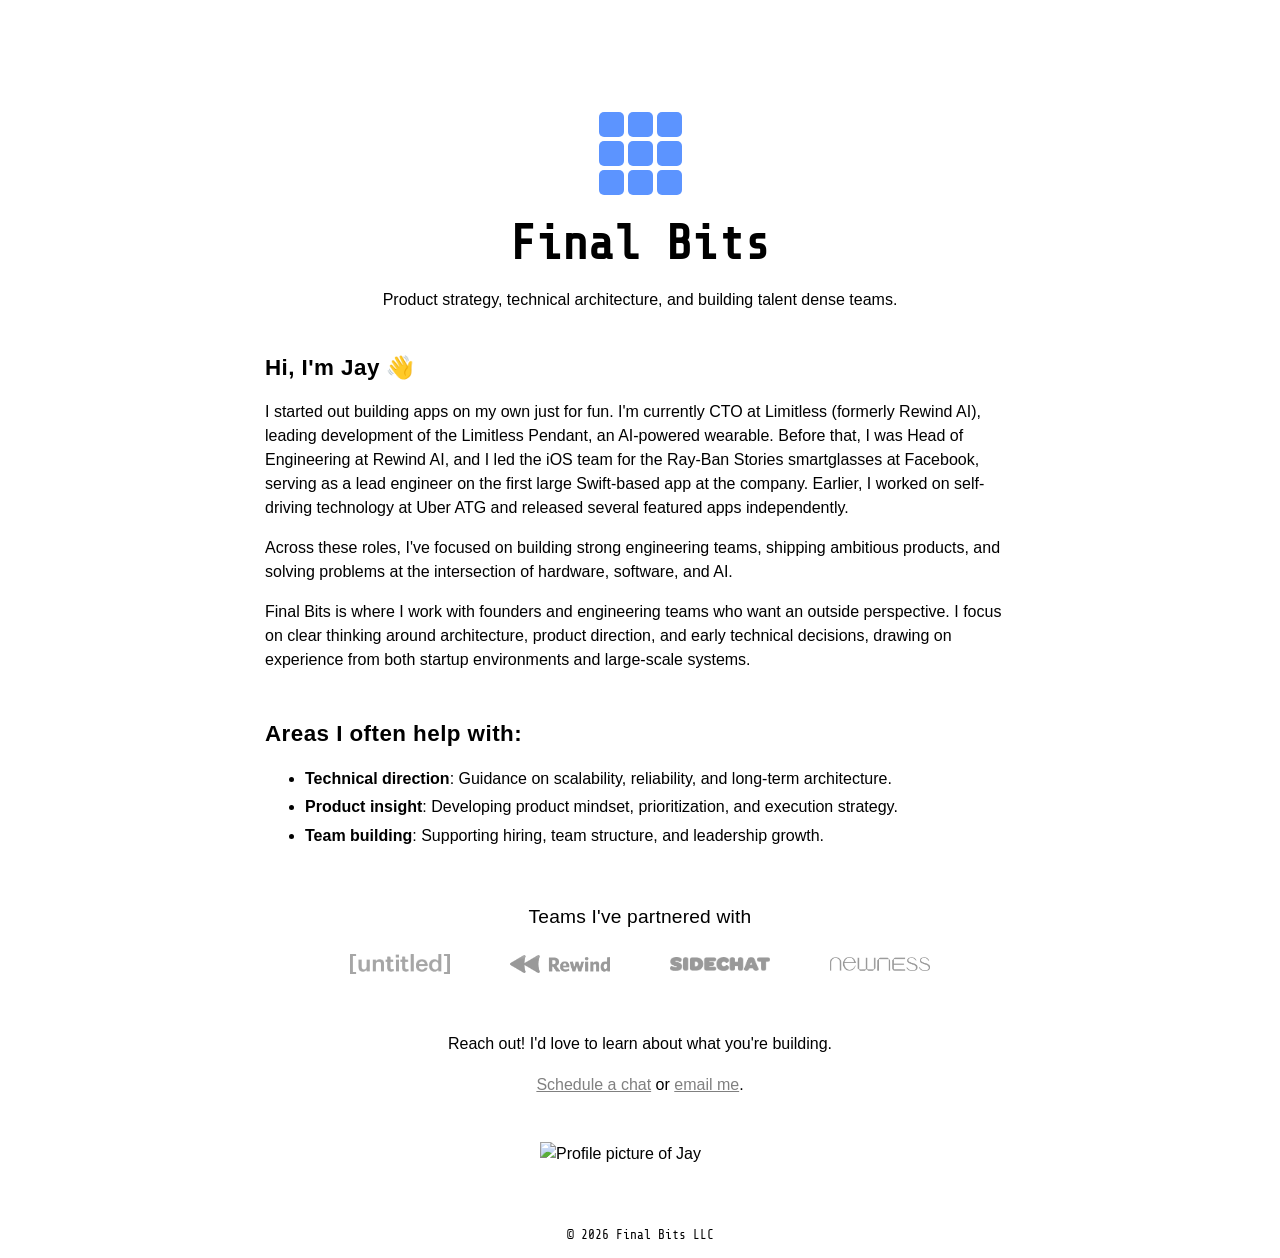
==== index.html @ a73d0248 "Update index.html" ====
<!DOCTYPE html>
<head>
  <meta charset="utf-8">
  <title>Final Bits</title>

  <meta name="viewport" content="width=device-width, initial-scale=1.0" />

  <link href="https://fonts.googleapis.com/css2?family=Share+Tech+Mono" rel="stylesheet">

  <link rel="stylesheet" href="css/normalize.css">
  <link rel="stylesheet" href="css/custom.css">
  
</head>
<html>
<body>

<section>
  <div class="row hero-icon">
    <div class="icon-grid">
      <div class="row">
        <div class="col-xs-2"></div>
        <div class="col-xs-2"></div>
        <div class="col-xs-2"></div>
      </div>
      <div class="row">
        <div class="col-xs-2"></div>
        <div class="col-xs-2"></div>
        <div class="col-xs-2"></div>
      </div>
      <div class="row">
        <div class="col-xs-2"></div>
        <div class="col-xs-2"></div>
        <div class="col-xs-2"></div>
      </div>
    </div>
  </div>
  <div class="row header">
    <h1>Final Bits</h1>
  </div>
  <div class="row subtitle">
    <p>Product strategy, technical architecture, and building talent dense teams.</p>
  </div>
  <div class="full-span-column">
    <h3 id="hi-im-jay">Hi, I'm Jay 👋</h3>
    <p>I started out building apps on my own just for fun. I'm currently CTO at Limitless (formerly Rewind AI), leading development of the Limitless Pendant, an AI-powered wearable. Before that, I was Head of Engineering at Rewind AI, and I led the iOS team for the Ray-Ban Stories smartglasses at Facebook, serving as a lead engineer on the first large Swift-based app at the company. Earlier, I worked on self-driving technology at Uber ATG and released several featured apps independently.</p>
    <p>Across these roles, I've focused on building strong engineering teams, shipping ambitious products, and solving problems at the intersection of hardware, software, and AI.</p>
    <p>Final Bits is where I work with founders and engineering teams who want an outside perspective. I focus on clear thinking around architecture, product direction, and early technical decisions, drawing on experience from both startup environments and large-scale systems.</p>
    <p class="areas-header">Areas I often help with:</p>
    <ul>
    <li><strong>Technical direction</strong>: Guidance on scalability, reliability, and long-term architecture.</li>
    <li><strong>Product insight</strong>: Developing product mindset, prioritization, and execution strategy.</li>
    <li><strong>Team building</strong>: Supporting hiring, team structure, and leadership growth.</li>
    </ul>
    <div class="row clients-header">
      <h3 id="teams-partnered">Teams I've partnered with</h3>
    </div>
    <div class="row clients">
      <a href="https://untitled.stream/" target="_blank" rel="noopener noreferrer"><img src="./img/untitled.png" class="client-logo" alt="Untitled" draggable="false" /></a>
      <a href="https://rewind.ai" target="_blank" rel="noopener noreferrer"><img src="./img/rewind.png" class="client-logo" alt="Rewind" draggable="false" /></a>
      <a href="https://sidechat.lol/" target="_blank" rel="noopener noreferrer"><img src="./img/sidechat.png" class="client-logo" alt="Sidechat" draggable="false" /></a>
      <a href="https://techcrunch.com/2021/02/26/newness-raises-3-5-million-for-its-twitch-for-beauty-streamers/" target="_blank" rel="noopener noreferrer"><img src="./img/newness.png" class="client-logo" alt="Newness" draggable="false" /></a>
    </div>
  </div>

  <div class="row link">
    <p>Reach out! I'd love to learn about what you're building.</p>
    <p><a href="https://fantastical.app/jayhickey/intro-chat">Schedule a chat</a> or <a href="mailto:jay@finalbits.io">email me</a>.</p>
  </div>
  <div class="row profile-pic">
    <img src="./img/profile_bw_sq.png" class="profile-pic" width=200 alt="Profile picture of Jay" />
  </div>
</section>


<section>
  <div class="row footer">
    <p>© <script>document.write(new Date().getFullYear())</script> Final Bits LLC</p>
  </div>
</section>

</body>
</html>
---- css/custom.css ----
:root {
  --icon-primary: #5C94FF;
  --icon-secondary: #D4E8FF;
  --body-font: -apple-system, BlinkMacSystemFont, "Segoe UI", "Roboto", "Oxygen", "Ubuntu", "Cantarell", "Fira Sans", "Droid Sans", "Helvetica Neue", Arial, sans-serif;
  --mono-font: 'Share Tech Mono', monospace;
}

html {
  margin: 10px;
  padding-left: 5%;
  padding-right: 5%;
}

body {
  display: flex;
  flex-direction: column;
  justify-content: space-between;
  height: 100vh;
  line-height: 1.5;
  font-family: var(--body-font);
  max-width: 750px;
  margin: 0 auto;
}

h1 {
  font-size: 3rem;
  font-family: var(--mono-font);
  text-align: center;
  margin-bottom: 0;
  margin-top: 20px;
  line-height: 1.15;
}

/* Section headers */
h3 {
  font-size: 1.4rem;
  font-weight: 600;
  letter-spacing: 0.02em;
  margin-top: 2em;
  margin-bottom: 0.5em;
}

#hi-im-jay {
  margin-top: 1em;
}

#teams-partnered {
  font-size: 1.2rem;
  font-weight: 500;
  letter-spacing: 0.01em;
}

/* "Areas I often help with" header */
.areas-header {
  font-size: 1.4rem;
  font-weight: 600;
  letter-spacing: 0.02em;
  margin-top: 2em;
  margin-bottom: 0.5em;
}

p {
  font-weight: 400;
}

a, a:visited {
 color: gray 
}

.row {
  align-items: center;
  display: flex;
  flex-direction: row;
  justify-content: center;
}

.subtitle {
  text-align: center;
  line-height: 1.5;
  margin-right: 10%;
  margin-left: 10%;
}

.full-span-column, .full-span-column ol {
  text-align: start;
}

ul li {
  margin-bottom: 0.3em;
}

.row.link {
  flex-direction: column;
  margin-top: 3em;
}

.row.link > p {
  margin-bottom: 0.3em;
  margin-top: 0.3em;
}

.row.link > p:first-child {
  margin-bottom: 0.8em;
}

.row.link > a {
  font-family: var(--mono-font);
  margin: 10px;
}


.row.clients-header {
  margin-top: 1em;
  margin-bottom: 0.5em;
}

.row.clients-header p {
  text-align: center;
}

.row.clients {
  gap: 60px;
  flex-wrap: wrap;
  margin-bottom: 2em;
  align-items: center;
}

.client-logo {
  width: 100px;
  height: 30px;
  object-fit: contain;
  flex-shrink: 0;
  display: block;
  transition: all 0.3s ease;
  user-select: none;
  -webkit-user-drag: none;
  -moz-user-select: none;
  -ms-user-select: none;
  filter: grayscale(100%) opacity(0.4);
}

/* Reduce opacity of untitled logo to match others */
.row.clients a[href*="untitled"] .client-logo {
  filter: grayscale(100%) opacity(0.35);
}

.row.clients a {
  text-decoration: none;
  display: flex;
  align-items: center;
  justify-content: center;
  user-select: none;
  -webkit-user-drag: none;
}

.row.clients a:hover .client-logo {
  opacity: 0.7;
}

.row.profile-pic {
  margin: 40px;
  margin-top: 2.5em;
}

.footer p {
  margin-top: 20px;
  font-family: var(--mono-font);
  font-size: 0.8rem;
}

/* Bit Icon */

.icon-grid {
  margin-top: 100px;
  display: flex;
  flex-direction: column;
  align-items: center;
  justify-content: center;
}

.icon-grid-container {
  display: flex;
  flex-direction: column;
  justify-content: center;
}

.icon-grid .col-xs-2 {
  justify-content: center;
  background: var(--icon-primary);
  height: 25px;
  width: 25px;
  margin: 2px;
  border-radius: 5px
}

/* Animate the top left square */

.icon-grid > .row:nth-child(1) > .col-xs-2:nth-child(1) {
  animation: load 1.2s ease-in-out infinite alternate;
}

@keyframes load {
  0% {
    background-color: var(--icon-secondary);
  }
  100% {
    background-color: var(--icon-primary);
  }
}
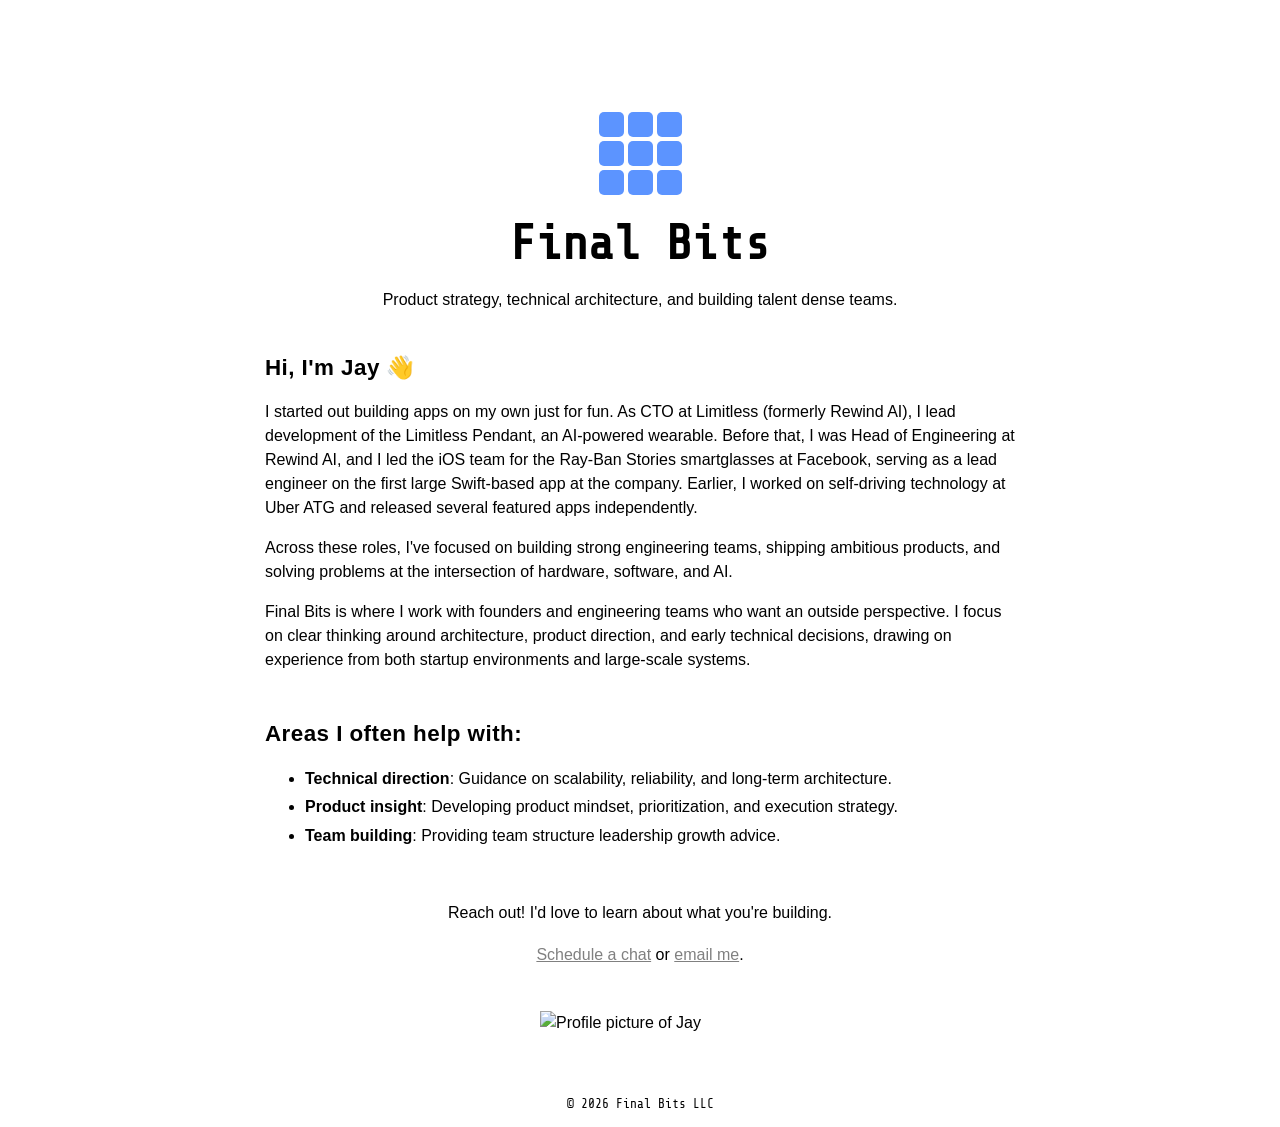
==== commit ea40e4ac: "Update Final Bits" ====
--- a/index.html
+++ b/index.html
@@ -42,15 +42,17 @@
   </div>
   <div class="full-span-column">
     <h3 id="hi-im-jay">Hi, I'm Jay 👋</h3>
-    <p>I started out building apps on my own just for fun. I'm currently CTO at Limitless (formerly Rewind AI), leading development of the Limitless Pendant, an AI-powered wearable. Before that, I was Head of Engineering at Rewind AI, and I led the iOS team for the Ray-Ban Stories smartglasses at Facebook, serving as a lead engineer on the first large Swift-based app at the company. Earlier, I worked on self-driving technology at Uber ATG and released several featured apps independently.</p>
+    <p>I started out building apps on my own just for fun. As CTO at Limitless (formerly Rewind AI), I lead development of the Limitless Pendant, an AI-powered wearable. Before that, I was Head of Engineering at Rewind AI, and I led the iOS team for the Ray-Ban Stories smartglasses at Facebook, serving as a lead engineer on the first large Swift-based app at the company. Earlier, I worked on self-driving technology at Uber ATG and released several featured apps independently.</p>
     <p>Across these roles, I've focused on building strong engineering teams, shipping ambitious products, and solving problems at the intersection of hardware, software, and AI.</p>
     <p>Final Bits is where I work with founders and engineering teams who want an outside perspective. I focus on clear thinking around architecture, product direction, and early technical decisions, drawing on experience from both startup environments and large-scale systems.</p>
     <p class="areas-header">Areas I often help with:</p>
     <ul>
     <li><strong>Technical direction</strong>: Guidance on scalability, reliability, and long-term architecture.</li>
     <li><strong>Product insight</strong>: Developing product mindset, prioritization, and execution strategy.</li>
-    <li><strong>Team building</strong>: Supporting hiring, team structure, and leadership growth.</li>
+    <li><strong>Team building</strong>: Providing team structure leadership growth advice.</li>
     </ul>
+    
+    <!--
     <div class="row clients-header">
       <h3 id="teams-partnered">Teams I've partnered with</h3>
     </div>
@@ -60,6 +62,7 @@
       <a href="https://sidechat.lol/" target="_blank" rel="noopener noreferrer"><img src="./img/sidechat.png" class="client-logo" alt="Sidechat" draggable="false" /></a>
       <a href="https://techcrunch.com/2021/02/26/newness-raises-3-5-million-for-its-twitch-for-beauty-streamers/" target="_blank" rel="noopener noreferrer"><img src="./img/newness.png" class="client-logo" alt="Newness" draggable="false" /></a>
     </div>
+    -->
   </div>
 
   <div class="row link">
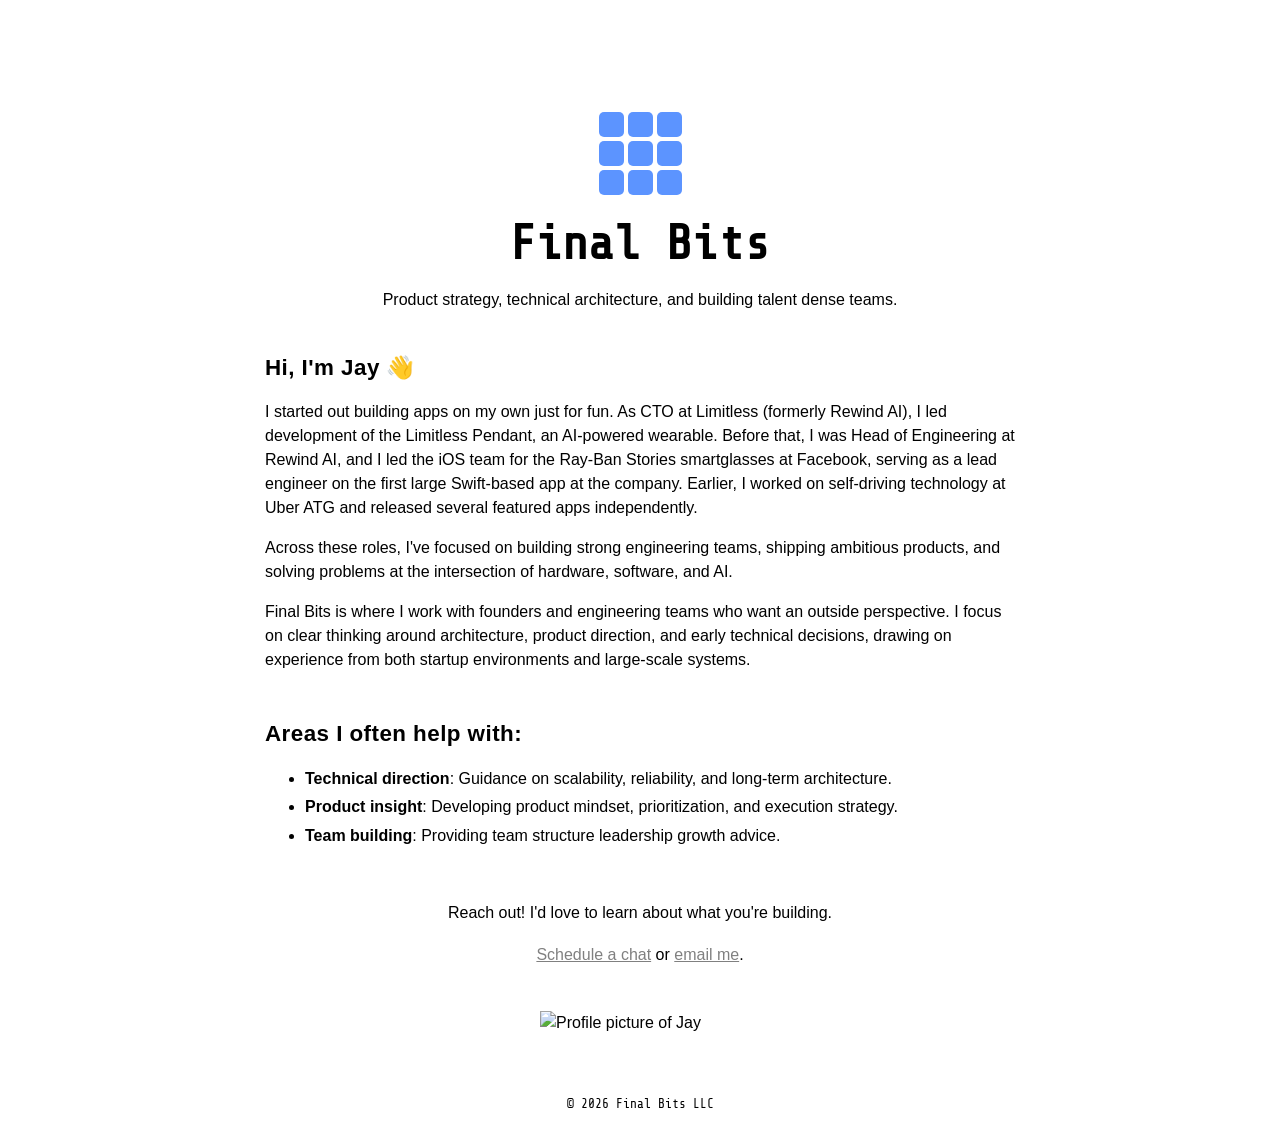
==== commit 91dcb550: "Fix tense" ====
--- a/index.html
+++ b/index.html
@@ -42,7 +42,7 @@
   </div>
   <div class="full-span-column">
     <h3 id="hi-im-jay">Hi, I'm Jay 👋</h3>
-    <p>I started out building apps on my own just for fun. As CTO at Limitless (formerly Rewind AI), I lead development of the Limitless Pendant, an AI-powered wearable. Before that, I was Head of Engineering at Rewind AI, and I led the iOS team for the Ray-Ban Stories smartglasses at Facebook, serving as a lead engineer on the first large Swift-based app at the company. Earlier, I worked on self-driving technology at Uber ATG and released several featured apps independently.</p>
+    <p>I started out building apps on my own just for fun. As CTO at Limitless (formerly Rewind AI), I led development of the Limitless Pendant, an AI-powered wearable. Before that, I was Head of Engineering at Rewind AI, and I led the iOS team for the Ray-Ban Stories smartglasses at Facebook, serving as a lead engineer on the first large Swift-based app at the company. Earlier, I worked on self-driving technology at Uber ATG and released several featured apps independently.</p>
     <p>Across these roles, I've focused on building strong engineering teams, shipping ambitious products, and solving problems at the intersection of hardware, software, and AI.</p>
     <p>Final Bits is where I work with founders and engineering teams who want an outside perspective. I focus on clear thinking around architecture, product direction, and early technical decisions, drawing on experience from both startup environments and large-scale systems.</p>
     <p class="areas-header">Areas I often help with:</p>
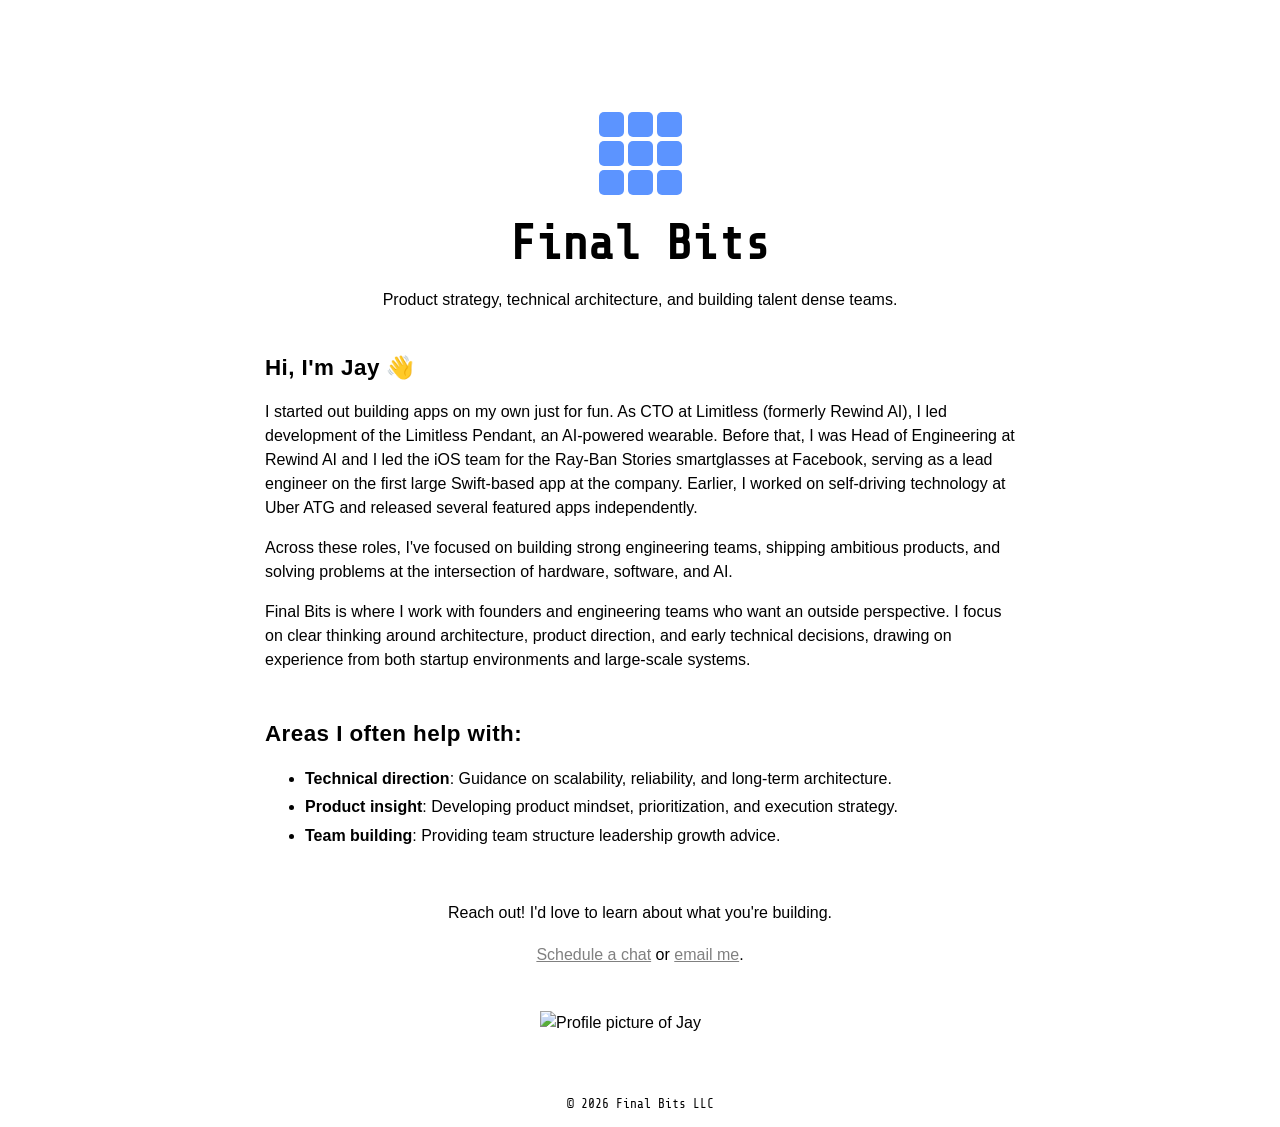
==== commit 114b2a76: "Update index.html" ====
--- a/index.html
+++ b/index.html
@@ -42,7 +42,7 @@
   </div>
   <div class="full-span-column">
     <h3 id="hi-im-jay">Hi, I'm Jay 👋</h3>
-    <p>I started out building apps on my own just for fun. As CTO at Limitless (formerly Rewind AI), I led development of the Limitless Pendant, an AI-powered wearable. Before that, I was Head of Engineering at Rewind AI, and I led the iOS team for the Ray-Ban Stories smartglasses at Facebook, serving as a lead engineer on the first large Swift-based app at the company. Earlier, I worked on self-driving technology at Uber ATG and released several featured apps independently.</p>
+    <p>I started out building apps on my own just for fun. As CTO at Limitless (formerly Rewind AI), I led development of the Limitless Pendant, an AI-powered wearable. Before that, I was Head of Engineering at Rewind AI and I led the iOS team for the Ray-Ban Stories smartglasses at Facebook, serving as a lead engineer on the first large Swift-based app at the company. Earlier, I worked on self-driving technology at Uber ATG and released several featured apps independently.</p>
     <p>Across these roles, I've focused on building strong engineering teams, shipping ambitious products, and solving problems at the intersection of hardware, software, and AI.</p>
     <p>Final Bits is where I work with founders and engineering teams who want an outside perspective. I focus on clear thinking around architecture, product direction, and early technical decisions, drawing on experience from both startup environments and large-scale systems.</p>
     <p class="areas-header">Areas I often help with:</p>
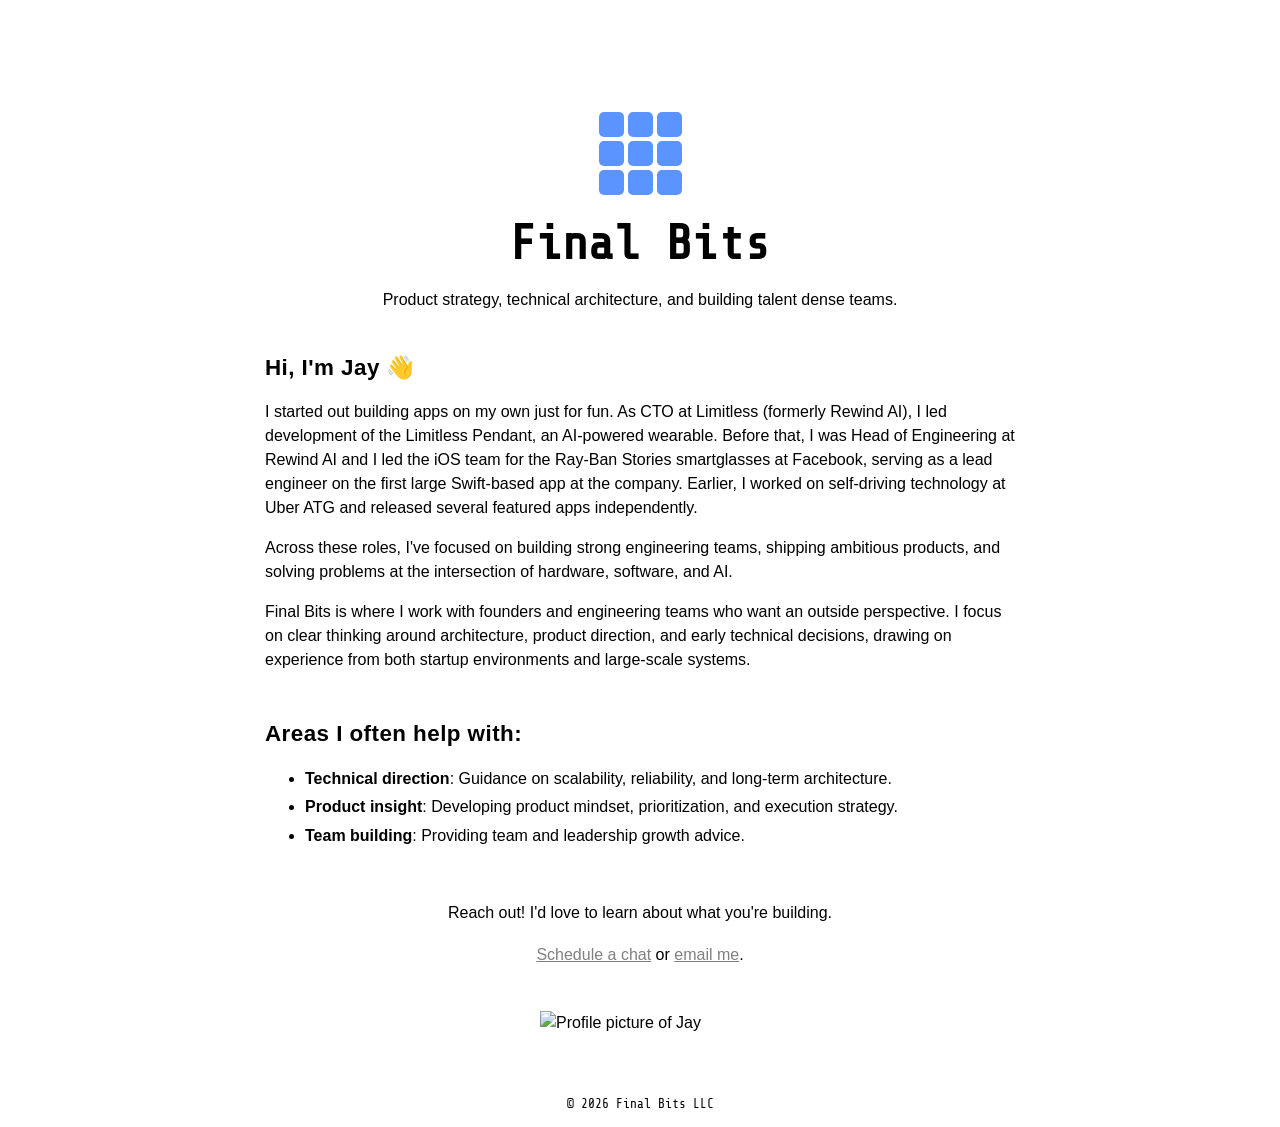
==== commit 040e6049: "Update index.html" ====
--- a/index.html
+++ b/index.html
@@ -49,7 +49,7 @@
     <ul>
     <li><strong>Technical direction</strong>: Guidance on scalability, reliability, and long-term architecture.</li>
     <li><strong>Product insight</strong>: Developing product mindset, prioritization, and execution strategy.</li>
-    <li><strong>Team building</strong>: Providing team structure leadership growth advice.</li>
+    <li><strong>Team building</strong>: Providing team and leadership growth advice.</li>
     </ul>
     
     <!--
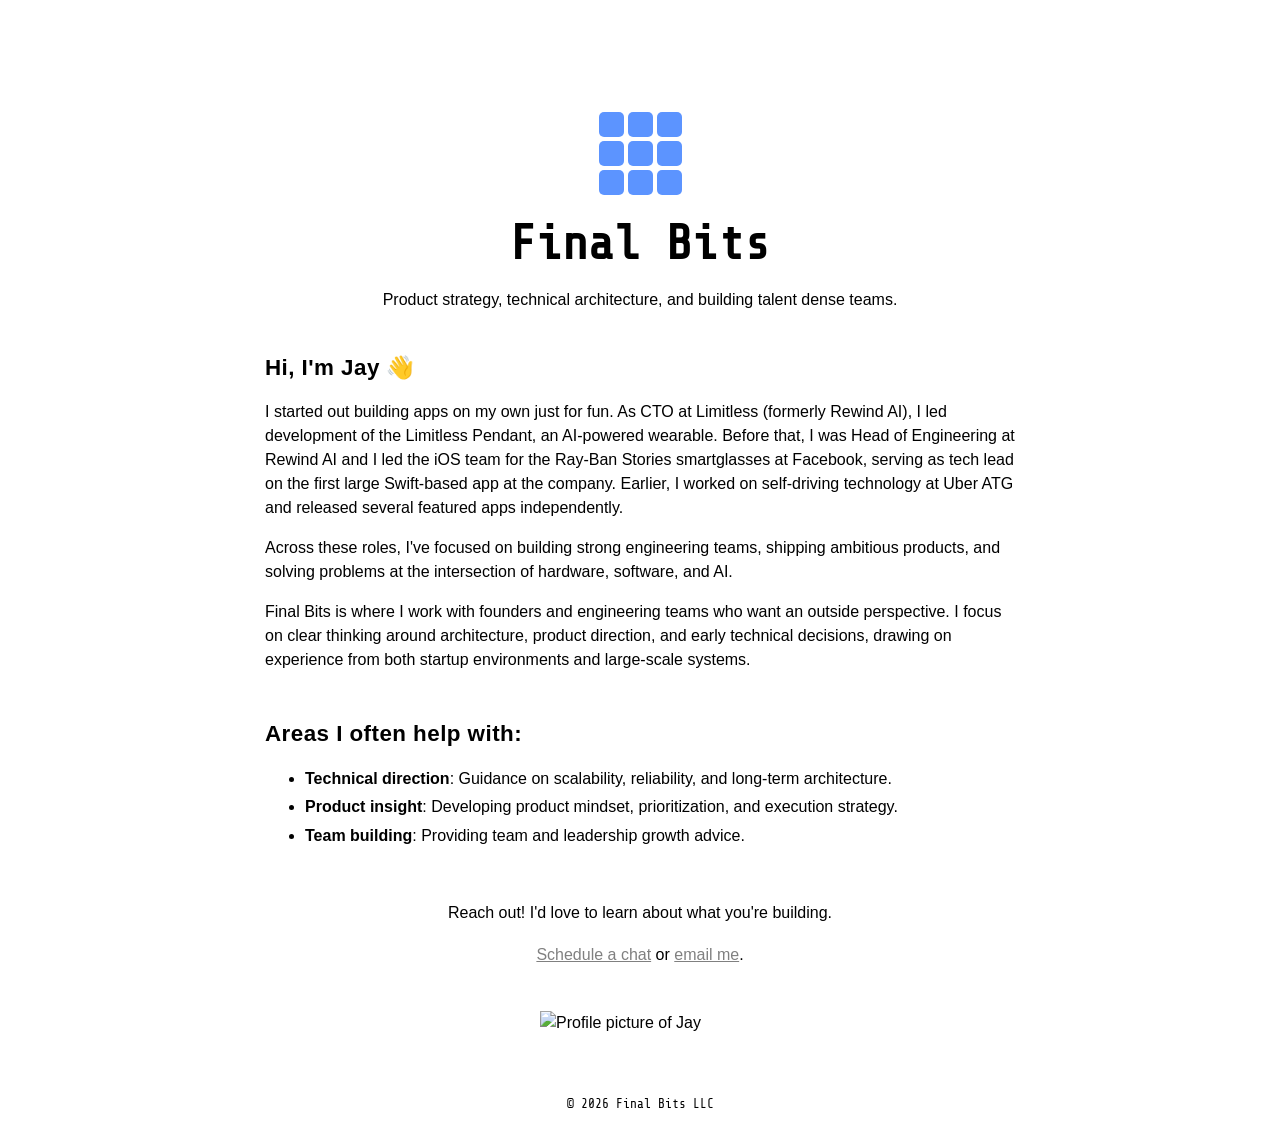
==== commit fc073d1d: "Update index.html" ====
--- a/index.html
+++ b/index.html
@@ -42,7 +42,7 @@
   </div>
   <div class="full-span-column">
     <h3 id="hi-im-jay">Hi, I'm Jay 👋</h3>
-    <p>I started out building apps on my own just for fun. As CTO at Limitless (formerly Rewind AI), I led development of the Limitless Pendant, an AI-powered wearable. Before that, I was Head of Engineering at Rewind AI and I led the iOS team for the Ray-Ban Stories smartglasses at Facebook, serving as a lead engineer on the first large Swift-based app at the company. Earlier, I worked on self-driving technology at Uber ATG and released several featured apps independently.</p>
+    <p>I started out building apps on my own just for fun. As CTO at Limitless (formerly Rewind AI), I led development of the Limitless Pendant, an AI-powered wearable. Before that, I was Head of Engineering at Rewind AI and I led the iOS team for the Ray-Ban Stories smartglasses at Facebook, serving as tech lead on the first large Swift-based app at the company. Earlier, I worked on self-driving technology at Uber ATG and released several featured apps independently.</p>
     <p>Across these roles, I've focused on building strong engineering teams, shipping ambitious products, and solving problems at the intersection of hardware, software, and AI.</p>
     <p>Final Bits is where I work with founders and engineering teams who want an outside perspective. I focus on clear thinking around architecture, product direction, and early technical decisions, drawing on experience from both startup environments and large-scale systems.</p>
     <p class="areas-header">Areas I often help with:</p>
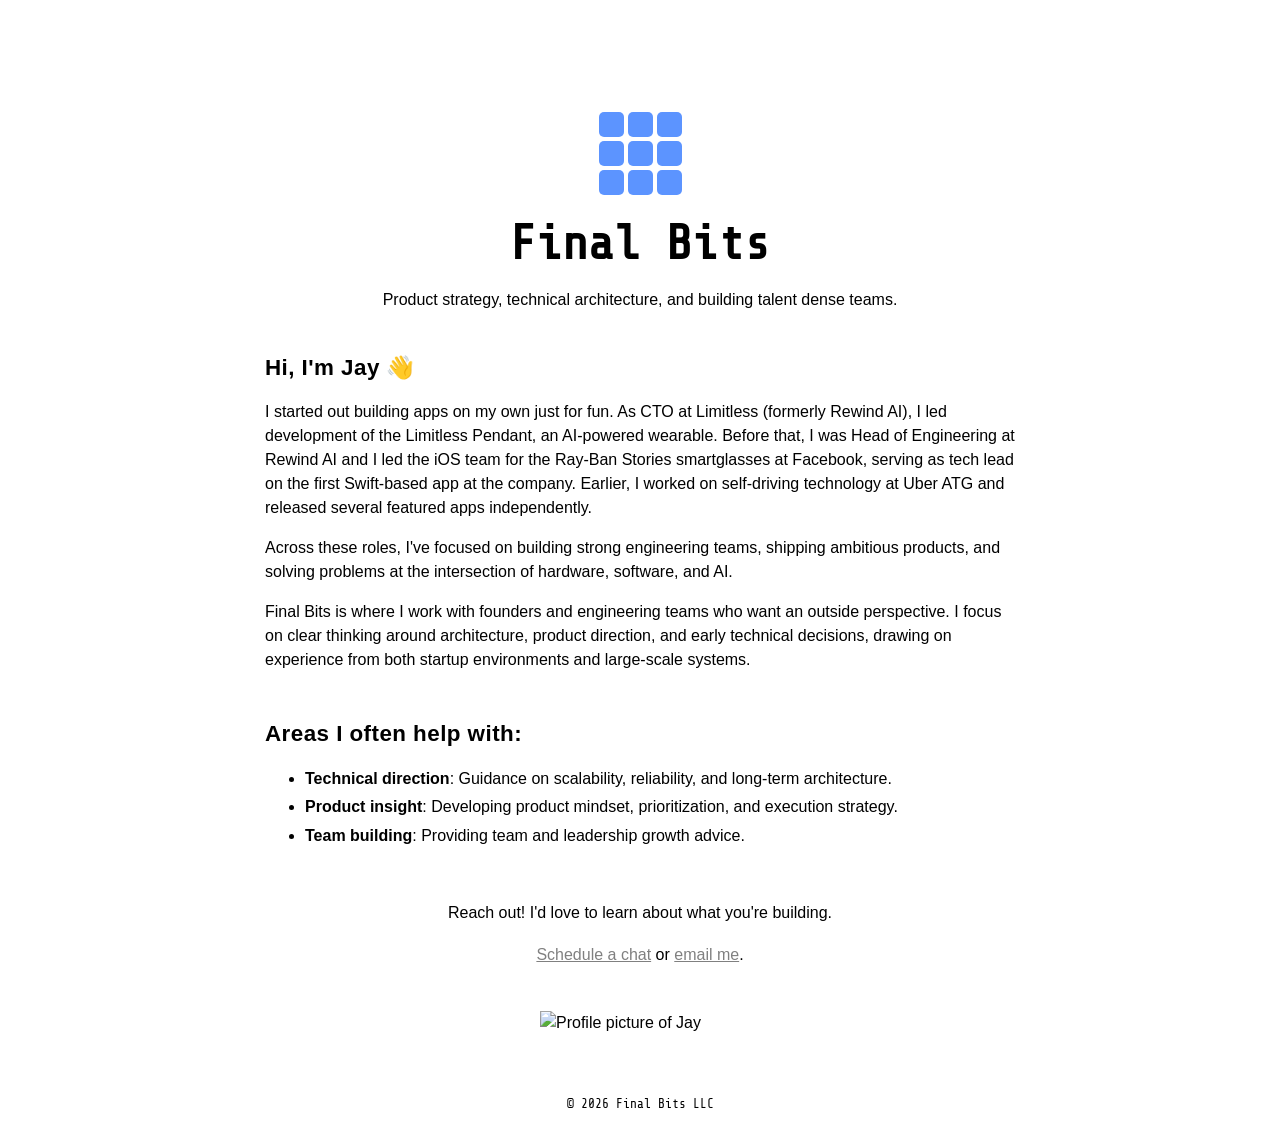
==== commit 7817d975: "Update index.html" ====
--- a/index.html
+++ b/index.html
@@ -42,7 +42,7 @@
   </div>
   <div class="full-span-column">
     <h3 id="hi-im-jay">Hi, I'm Jay 👋</h3>
-    <p>I started out building apps on my own just for fun. As CTO at Limitless (formerly Rewind AI), I led development of the Limitless Pendant, an AI-powered wearable. Before that, I was Head of Engineering at Rewind AI and I led the iOS team for the Ray-Ban Stories smartglasses at Facebook, serving as tech lead on the first large Swift-based app at the company. Earlier, I worked on self-driving technology at Uber ATG and released several featured apps independently.</p>
+    <p>I started out building apps on my own just for fun. As CTO at Limitless (formerly Rewind AI), I led development of the Limitless Pendant, an AI-powered wearable. Before that, I was Head of Engineering at Rewind AI and I led the iOS team for the Ray-Ban Stories smartglasses at Facebook, serving as tech lead on the first Swift-based app at the company. Earlier, I worked on self-driving technology at Uber ATG and released several featured apps independently.</p>
     <p>Across these roles, I've focused on building strong engineering teams, shipping ambitious products, and solving problems at the intersection of hardware, software, and AI.</p>
     <p>Final Bits is where I work with founders and engineering teams who want an outside perspective. I focus on clear thinking around architecture, product direction, and early technical decisions, drawing on experience from both startup environments and large-scale systems.</p>
     <p class="areas-header">Areas I often help with:</p>
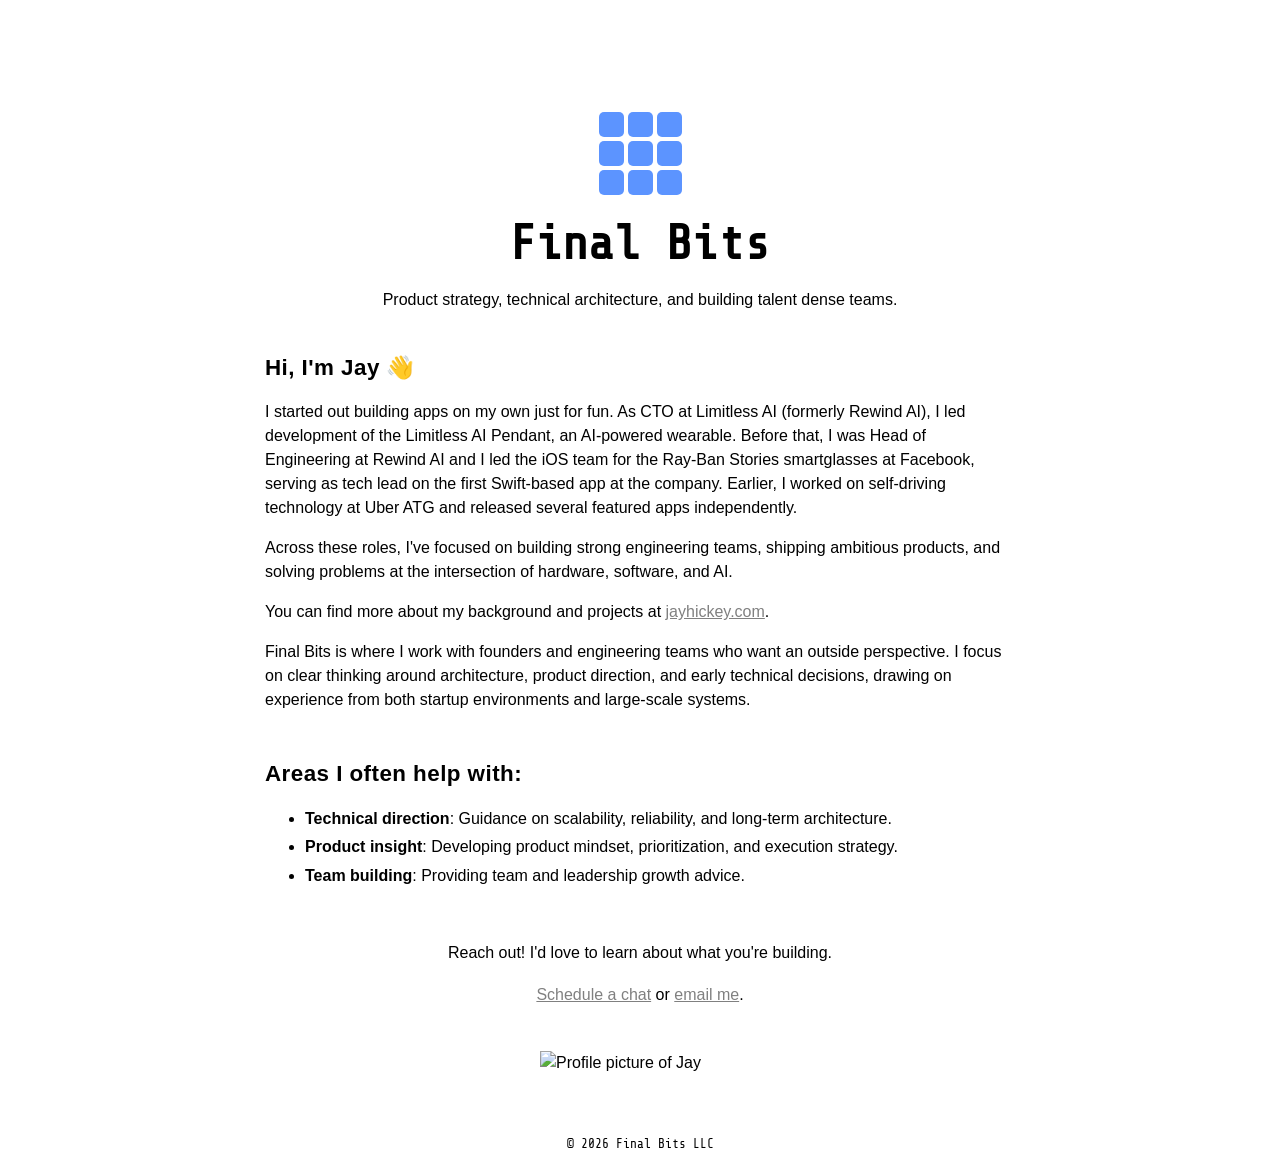
==== commit c4c23959: "Update Limitless AI name and link personal site" ====
--- a/index.html
+++ b/index.html
@@ -42,8 +42,9 @@
   </div>
   <div class="full-span-column">
     <h3 id="hi-im-jay">Hi, I'm Jay 👋</h3>
-    <p>I started out building apps on my own just for fun. As CTO at Limitless (formerly Rewind AI), I led development of the Limitless Pendant, an AI-powered wearable. Before that, I was Head of Engineering at Rewind AI and I led the iOS team for the Ray-Ban Stories smartglasses at Facebook, serving as tech lead on the first Swift-based app at the company. Earlier, I worked on self-driving technology at Uber ATG and released several featured apps independently.</p>
+    <p>I started out building apps on my own just for fun. As CTO at Limitless AI (formerly Rewind AI), I led development of the Limitless AI Pendant, an AI-powered wearable. Before that, I was Head of Engineering at Rewind AI and I led the iOS team for the Ray-Ban Stories smartglasses at Facebook, serving as tech lead on the first Swift-based app at the company. Earlier, I worked on self-driving technology at Uber ATG and released several featured apps independently.</p>
     <p>Across these roles, I've focused on building strong engineering teams, shipping ambitious products, and solving problems at the intersection of hardware, software, and AI.</p>
+    <p>You can find more about my background and projects at <a href="https://jayhickey.com">jayhickey.com</a>.</p>
     <p>Final Bits is where I work with founders and engineering teams who want an outside perspective. I focus on clear thinking around architecture, product direction, and early technical decisions, drawing on experience from both startup environments and large-scale systems.</p>
     <p class="areas-header">Areas I often help with:</p>
     <ul>
